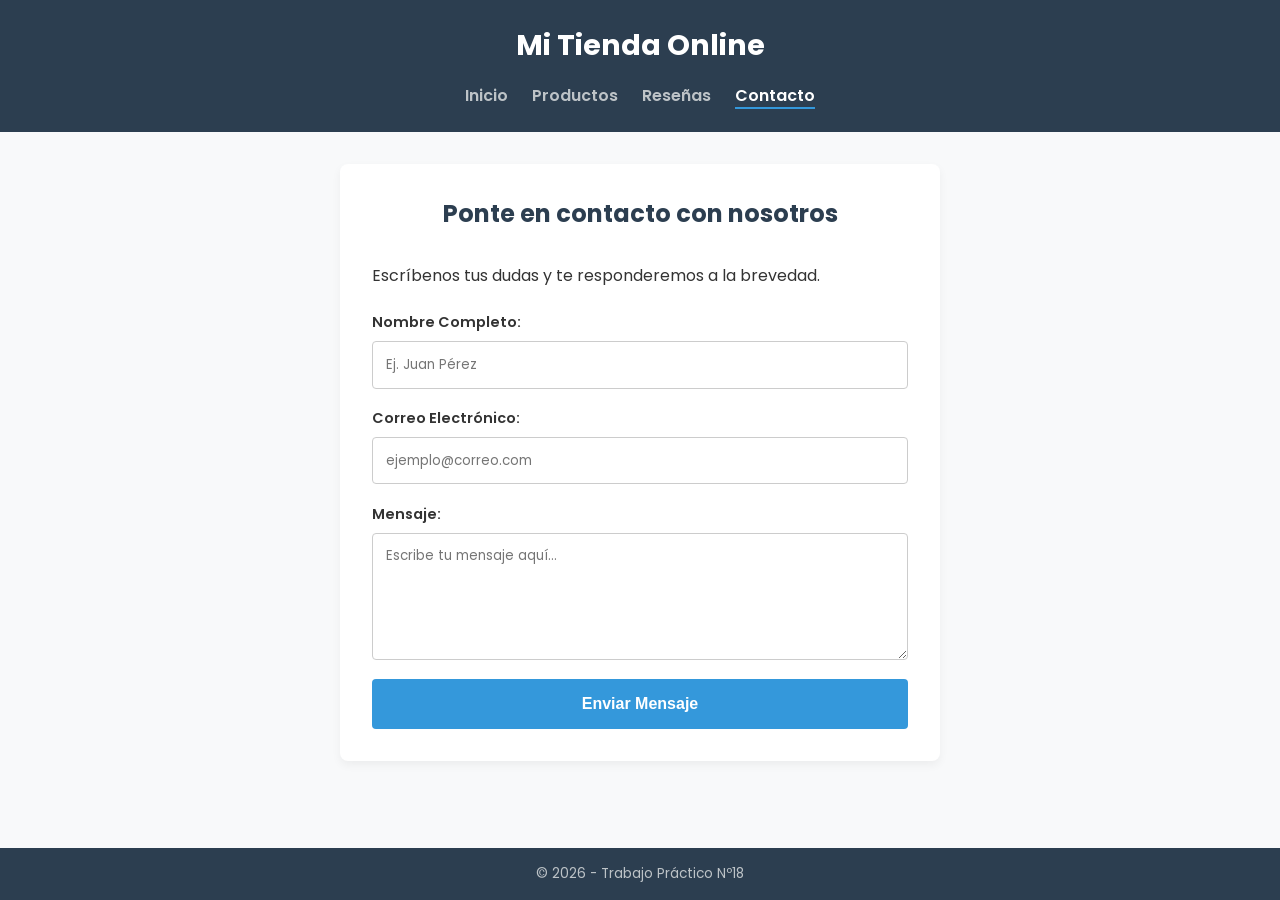
==== contacto.html @ 79cfa79b "Add files via upload" ====
<!DOCTYPE html>
<html lang="es">
<head>
    <meta charset="UTF-8">
    <meta name="viewport" content="width=device-width, initial-scale=1.0">
    <title>E-Commerce - Contacto</title>
    <link href="https://fonts.googleapis.com/css2?family=Poppins:wght@300;400;600&display=swap" rel="stylesheet">
    <link rel="stylesheet" href="styles.css">
</head>
<body>

    <header>
        <h1>Mi Tienda Online</h1>
        <nav>
            <ul>
                <li><a href="index.html">Inicio</a></li>
                <li><a href="productos.html">Productos</a></li>
                <li><a href="resenas.html">Reseñas</a></li>
                <li><a href="contacto.html" class="active">Contacto</a></li>
            </ul>
        </nav>
    </header>

    <main>
        <section class="contacto-section">
            <h2>Ponte en contacto con nosotros</h2>
            <p>Escríbenos tus dudas y te responderemos a la brevedad.</p>
            
            <form action="https://formspree.io/f/TU_ID_FORMSPREE" method="POST" class="contacto-form">
                <div class="form-group">
                    <label for="nombre">Nombre Completo:</label>
                    <input type="text" id="nombre" name="name" required placeholder="Ej. Juan Pérez">
                </div>

                <div class="form-group">
                    <label for="email">Correo Electrónico:</label>
                    <input type="email" id="email" name="email" required placeholder="ejemplo@correo.com">
                </div>

                <div class="form-group">
                    <label for="mensaje">Mensaje:</label>
                    <textarea id="mensaje" name="message" rows="5" required placeholder="Escribe tu mensaje aquí..."></textarea>
                </div>

                <button type="submit" class="btn-enviar">Enviar Mensaje</button>
            </form>
        </section>
    </main>

    <footer>
        <p>&copy; 2026 - Trabajo Práctico Nº18 </p>
    </footer>

</body>
</html>
---- styles.css ----
/* --- CONFIGURACIÓN GENERAL Y FUENTES --- */
:root {
    --primary-color: #2c3e50;
    --accent-color: #3498db;
    --background-light: #f8f9fa;
    --text-dark: #333333;
    --white: #ffffff;
}

* {
    margin: 0;
    padding: 0;
    box-sizing: border-box;
}

body {
    font-family: 'Poppins', sans-serif;
    color: var(--text-dark);
    background-color: var(--background-light);
    display: flex;
    flex-direction: column;
    min-height: 100vh;
}

main {
    flex: 1;
    padding: 2rem;
    max-width: 1200px;
    margin: 0 auto;
    width: 100%;
}

h2 {
    text-align: center;
    margin-bottom: 2rem;
    color: var(--primary-color);
}

/* --- HEADER Y NAVEGACIÓN --- */
header {
    background-color: var(--primary-color);
    color: var(--white);
    padding: 1.5rem 2rem;
    text-align: center;
}

header h1 {
    margin-bottom: 1rem;
    font-size: 1.8rem;
}

nav ul {
    list-style: none;
    display: flex;
    justify-content: center;
    gap: 1.5rem;
}

nav ul li a {
    color: #bdc3c7;
    text-decoration: none;
    font-weight: 600;
    transition: color 0.3s;
}

nav ul li a:hover, nav ul li a.active {
    color: var(--white);
    border-bottom: 2px solid var(--accent-color);
}

/* --- SECCIÓN INICIO (Degradado en Fondo) --- */
.hero-section {
    background: linear-gradient(135deg, #e0eafc, #cfdef3); /* Propiedad de Background aplicada */
    padding: 3rem 2rem;
    border-radius: 10px;
    text-align: center;
    box-shadow: 0 4px 6px rgba(0,0,0,0.05);
}

.video-container {
    position: relative;
    padding-bottom: 56.25%; /* Ratio 16:9 */
    height: 0;
    overflow: hidden;
    max-width: 100%;
    border-radius: 8px;
}

.video-container iframe {
    position: absolute;
    top: 0;
    left: 0;
    width: 100%;
    height: 100%;
}

/* --- SECCIÓN PRODUCTOS (Responsivo con Flexbox) --- */
.productos-container {
    display: flex;
    flex-wrap: wrap;
    gap: 2rem;
    justify-content: center;
}

.card {
    background-color: var(--white);
    border-radius: 8px;
    box-shadow: 0 4px 8px rgba(0,0,0,0.1);
    width: 300px;
    overflow: hidden;
    display: flex;
    flex-direction: column;
    align-items: center;
    text-align: center;
    padding-bottom: 1.5rem;
    transition: transform 0.2s;
}

.card:hover {
    transform: translateY(-5px);
}

.card img {
    width: 100%;
    height: 200px;
    object-fit: cover;
    margin-bottom: 1rem;
}

.card h3 {
    font-size: 1.2rem;
    margin: 0.5rem 1rem;
}

.card p {
    font-size: 0.9rem;
    color: #666;
    padding: 0 1rem;
    flex-grow: 1;
}

.card .precio {
    font-weight: bold;
    color: var(--accent-color);
    font-size: 1.2rem;
    margin-top: 1rem;
}

/* --- SECCIÓN RESEÑAS (Distribución con Grid) --- */
.resenas-container {
    display: grid;
    grid-template-columns: repeat(auto-fit, minmax(250px, 1fr));
    gap: 1.5rem;
}

.resena-box {
    background-color: var(--white);
    padding: 1.5rem;
    border-radius: 8px;
    box-shadow: 0 2px 5px rgba(0,0,0,0.05);
    border-left: 4px solid var(--accent-color);
}

.resena-box h4 {
    margin-bottom: 0.5rem;
}

.calificacion {
    margin-bottom: 0.5rem;
}

/* --- SECCIÓN CONTACTO (Formulario & Media Queries) --- */
.contacto-section {
    max-width: 600px;
    margin: 0 auto;
    background-color: var(--white);
    padding: 2rem;
    border-radius: 8px;
    box-shadow: 0 4px 10px rgba(0,0,0,0.05);
}

.contacto-form {
    display: flex;
    flex-direction: column;
    gap: 1.2rem;
    margin-top: 1.5rem;
}

.form-group {
    display: flex;
    flex-direction: column;
    gap: 0.5rem;
}

.form-group label {
    font-weight: 600;
    font-size: 0.9rem;
}

.form-group input, .form-group textarea {
    padding: 0.8rem;
    border: 1px solid #ccc;
    border-radius: 4px;
    font-family: inherit;
    width: 100%;
}

.btn-enviar {
    background-color: var(--accent-color);
    color: var(--white);
    border: none;
    padding: 1rem;
    font-size: 1rem;
    font-weight: bold;
    border-radius: 4px;
    cursor: pointer;
    transition: background 0.3s;
}

.btn-enviar:hover {
    background-color: #2980b9;
}

/* --- FOOTER --- */
footer {
    background-color: var(--primary-color);
    color: #bdc3c7;
    text-align: center;
    padding: 1rem;
    font-size: 0.85rem;
    margin-top: auto;
}

/* --- MEDIA QUERIES (Responsividad específica para Contacto e Header) --- */
@media (max-width: 600px) {
    header {
        padding: 1rem;
    }
    
    nav ul {
        flex-direction: column;
        gap: 0.5rem;
    }
    
    .contacto-section {
        padding: 1.2rem;
    }
    
    .btn-enviar {
        padding: 0.8rem;
    }
}
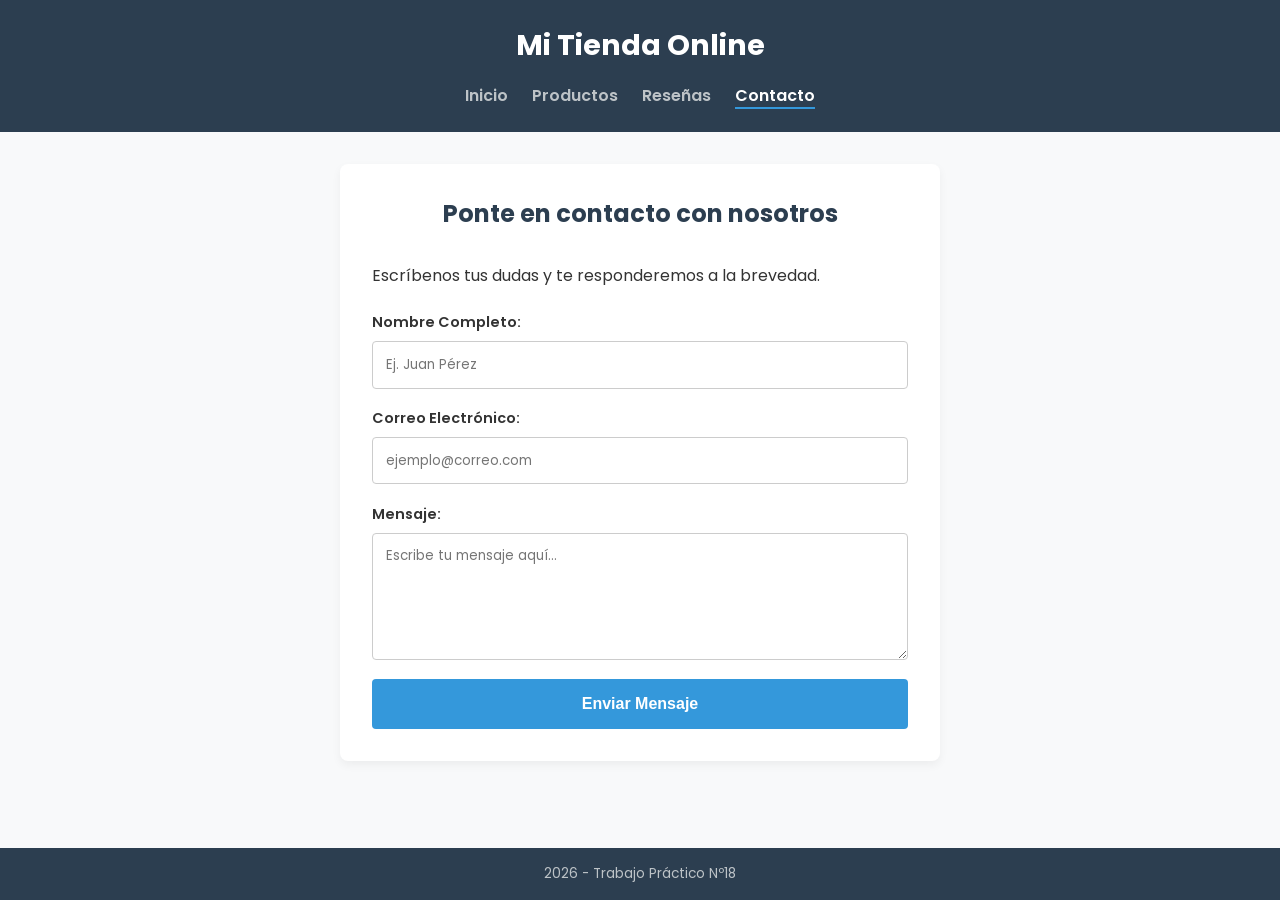
==== commit 0bb5b487: "Add contacto.html for contact form page" ====
--- a/contacto.html
+++ b/contacto.html
@@ -1,55 +1,55 @@
-<!DOCTYPE html>
-<html lang="es">
-<head>
-    <meta charset="UTF-8">
-    <meta name="viewport" content="width=device-width, initial-scale=1.0">
-    <title>E-Commerce - Contacto</title>
-    <link href="https://fonts.googleapis.com/css2?family=Poppins:wght@300;400;600&display=swap" rel="stylesheet">
-    <link rel="stylesheet" href="styles.css">
-</head>
-<body>
-
-    <header>
-        <h1>Mi Tienda Online</h1>
-        <nav>
-            <ul>
-                <li><a href="index.html">Inicio</a></li>
-                <li><a href="productos.html">Productos</a></li>
-                <li><a href="resenas.html">Reseñas</a></li>
-                <li><a href="contacto.html" class="active">Contacto</a></li>
-            </ul>
-        </nav>
-    </header>
-
-    <main>
-        <section class="contacto-section">
-            <h2>Ponte en contacto con nosotros</h2>
-            <p>Escríbenos tus dudas y te responderemos a la brevedad.</p>
-            
-            <form action="https://formspree.io/f/TU_ID_FORMSPREE" method="POST" class="contacto-form">
-                <div class="form-group">
-                    <label for="nombre">Nombre Completo:</label>
-                    <input type="text" id="nombre" name="name" required placeholder="Ej. Juan Pérez">
-                </div>
-
-                <div class="form-group">
-                    <label for="email">Correo Electrónico:</label>
-                    <input type="email" id="email" name="email" required placeholder="ejemplo@correo.com">
-                </div>
-
-                <div class="form-group">
-                    <label for="mensaje">Mensaje:</label>
-                    <textarea id="mensaje" name="message" rows="5" required placeholder="Escribe tu mensaje aquí..."></textarea>
-                </div>
-
-                <button type="submit" class="btn-enviar">Enviar Mensaje</button>
-            </form>
-        </section>
-    </main>
-
-    <footer>
-        <p>&copy; 2026 - Trabajo Práctico Nº18 </p>
-    </footer>
-
-</body>
-</html>+<!DOCTYPE html>
+<html lang="es">
+<head>
+    <meta charset="UTF-8">
+    <meta name="viewport" content="width=device-width, initial-scale=1.0">
+    <title>E-Commerce - Contacto</title>
+    <link href="https://fonts.googleapis.com/css2?family=Poppins:wght@300;400;600&display=swap" rel="stylesheet">
+    <link rel="stylesheet" href="styles.css">
+</head>
+<body>
+
+    <header>
+        <h1>Mi Tienda Online</h1>
+        <nav>
+            <ul>
+                <li><a href="index.html">Inicio</a></li>
+                <li><a href="productos.html">Productos</a></li>
+                <li><a href="resenas.html">Reseñas</a></li>
+                <li><a href="contacto.html" class="active">Contacto</a></li>
+            </ul>
+        </nav>
+    </header>
+
+    <main>
+        <section class="contacto-section">
+            <h2>Ponte en contacto con nosotros</h2>
+            <p>Escríbenos tus dudas y te responderemos a la brevedad.</p>
+            
+            <form action="https://formspree.io/f/TU_ID_FORMSPREE" method="POST" class="contacto-form">
+                <div class="form-group">
+                    <label for="nombre">Nombre Completo:</label>
+                    <input type="text" id="nombre" name="name" required placeholder="Ej. Juan Pérez">
+                </div>
+
+                <div class="form-group">
+                    <label for="email">Correo Electrónico:</label>
+                    <input type="email" id="email" name="email" required placeholder="ejemplo@correo.com">
+                </div>
+
+                <div class="form-group">
+                    <label for="mensaje">Mensaje:</label>
+                    <textarea id="mensaje" name="message" rows="5" required placeholder="Escribe tu mensaje aquí..."></textarea>
+                </div>
+
+                <button type="submit" class="btn-enviar">Enviar Mensaje</button>
+            </form>
+        </section>
+    </main>
+
+    <footer>
+        <p>2026 - Trabajo Práctico Nº18 </p>
+    </footer>
+
+</body>
+</html>
--- a/styles.css
+++ b/styles.css
@@ -1,252 +1,252 @@
-/* --- CONFIGURACIÓN GENERAL Y FUENTES --- */
-:root {
-    --primary-color: #2c3e50;
-    --accent-color: #3498db;
-    --background-light: #f8f9fa;
-    --text-dark: #333333;
-    --white: #ffffff;
-}
-
-* {
-    margin: 0;
-    padding: 0;
-    box-sizing: border-box;
-}
-
-body {
-    font-family: 'Poppins', sans-serif;
-    color: var(--text-dark);
-    background-color: var(--background-light);
-    display: flex;
-    flex-direction: column;
-    min-height: 100vh;
-}
-
-main {
-    flex: 1;
-    padding: 2rem;
-    max-width: 1200px;
-    margin: 0 auto;
-    width: 100%;
-}
-
-h2 {
-    text-align: center;
-    margin-bottom: 2rem;
-    color: var(--primary-color);
-}
-
-/* --- HEADER Y NAVEGACIÓN --- */
-header {
-    background-color: var(--primary-color);
-    color: var(--white);
-    padding: 1.5rem 2rem;
-    text-align: center;
-}
-
-header h1 {
-    margin-bottom: 1rem;
-    font-size: 1.8rem;
-}
-
-nav ul {
-    list-style: none;
-    display: flex;
-    justify-content: center;
-    gap: 1.5rem;
-}
-
-nav ul li a {
-    color: #bdc3c7;
-    text-decoration: none;
-    font-weight: 600;
-    transition: color 0.3s;
-}
-
-nav ul li a:hover, nav ul li a.active {
-    color: var(--white);
-    border-bottom: 2px solid var(--accent-color);
-}
-
-/* --- SECCIÓN INICIO (Degradado en Fondo) --- */
-.hero-section {
-    background: linear-gradient(135deg, #e0eafc, #cfdef3); /* Propiedad de Background aplicada */
-    padding: 3rem 2rem;
-    border-radius: 10px;
-    text-align: center;
-    box-shadow: 0 4px 6px rgba(0,0,0,0.05);
-}
-
-.video-container {
-    position: relative;
-    padding-bottom: 56.25%; /* Ratio 16:9 */
-    height: 0;
-    overflow: hidden;
-    max-width: 100%;
-    border-radius: 8px;
-}
-
-.video-container iframe {
-    position: absolute;
-    top: 0;
-    left: 0;
-    width: 100%;
-    height: 100%;
-}
-
-/* --- SECCIÓN PRODUCTOS (Responsivo con Flexbox) --- */
-.productos-container {
-    display: flex;
-    flex-wrap: wrap;
-    gap: 2rem;
-    justify-content: center;
-}
-
-.card {
-    background-color: var(--white);
-    border-radius: 8px;
-    box-shadow: 0 4px 8px rgba(0,0,0,0.1);
-    width: 300px;
-    overflow: hidden;
-    display: flex;
-    flex-direction: column;
-    align-items: center;
-    text-align: center;
-    padding-bottom: 1.5rem;
-    transition: transform 0.2s;
-}
-
-.card:hover {
-    transform: translateY(-5px);
-}
-
-.card img {
-    width: 100%;
-    height: 200px;
-    object-fit: cover;
-    margin-bottom: 1rem;
-}
-
-.card h3 {
-    font-size: 1.2rem;
-    margin: 0.5rem 1rem;
-}
-
-.card p {
-    font-size: 0.9rem;
-    color: #666;
-    padding: 0 1rem;
-    flex-grow: 1;
-}
-
-.card .precio {
-    font-weight: bold;
-    color: var(--accent-color);
-    font-size: 1.2rem;
-    margin-top: 1rem;
-}
-
-/* --- SECCIÓN RESEÑAS (Distribución con Grid) --- */
-.resenas-container {
-    display: grid;
-    grid-template-columns: repeat(auto-fit, minmax(250px, 1fr));
-    gap: 1.5rem;
-}
-
-.resena-box {
-    background-color: var(--white);
-    padding: 1.5rem;
-    border-radius: 8px;
-    box-shadow: 0 2px 5px rgba(0,0,0,0.05);
-    border-left: 4px solid var(--accent-color);
-}
-
-.resena-box h4 {
-    margin-bottom: 0.5rem;
-}
-
-.calificacion {
-    margin-bottom: 0.5rem;
-}
-
-/* --- SECCIÓN CONTACTO (Formulario & Media Queries) --- */
-.contacto-section {
-    max-width: 600px;
-    margin: 0 auto;
-    background-color: var(--white);
-    padding: 2rem;
-    border-radius: 8px;
-    box-shadow: 0 4px 10px rgba(0,0,0,0.05);
-}
-
-.contacto-form {
-    display: flex;
-    flex-direction: column;
-    gap: 1.2rem;
-    margin-top: 1.5rem;
-}
-
-.form-group {
-    display: flex;
-    flex-direction: column;
-    gap: 0.5rem;
-}
-
-.form-group label {
-    font-weight: 600;
-    font-size: 0.9rem;
-}
-
-.form-group input, .form-group textarea {
-    padding: 0.8rem;
-    border: 1px solid #ccc;
-    border-radius: 4px;
-    font-family: inherit;
-    width: 100%;
-}
-
-.btn-enviar {
-    background-color: var(--accent-color);
-    color: var(--white);
-    border: none;
-    padding: 1rem;
-    font-size: 1rem;
-    font-weight: bold;
-    border-radius: 4px;
-    cursor: pointer;
-    transition: background 0.3s;
-}
-
-.btn-enviar:hover {
-    background-color: #2980b9;
-}
-
-/* --- FOOTER --- */
-footer {
-    background-color: var(--primary-color);
-    color: #bdc3c7;
-    text-align: center;
-    padding: 1rem;
-    font-size: 0.85rem;
-    margin-top: auto;
-}
-
-/* --- MEDIA QUERIES (Responsividad específica para Contacto e Header) --- */
-@media (max-width: 600px) {
-    header {
-        padding: 1rem;
-    }
-    
-    nav ul {
-        flex-direction: column;
-        gap: 0.5rem;
-    }
-    
-    .contacto-section {
-        padding: 1.2rem;
-    }
-    
-    .btn-enviar {
-        padding: 0.8rem;
-    }
-}+/* --- CONFIGURACIÓN GENERAL Y FUENTES --- */
+:root {
+    --primary-color: #2c3e50;
+    --accent-color: #3498db;
+    --background-light: #f8f9fa;
+    --text-dark: #333333;
+    --white: #ffffff;
+}
+
+* {
+    margin: 0;
+    padding: 0;
+    box-sizing: border-box;
+}
+
+body {
+    font-family: 'Poppins', sans-serif;
+    color: var(--text-dark);
+    background-color: var(--background-light);
+    display: flex;
+    flex-direction: column;
+    min-height: 100vh;
+}
+
+main {
+    flex: 1;
+    padding: 2rem;
+    max-width: 1200px;
+    margin: 0 auto;
+    width: 100%;
+}
+
+h2 {
+    text-align: center;
+    margin-bottom: 2rem;
+    color: var(--primary-color);
+}
+
+/* --- HEADER Y NAVEGACIÓN --- */
+header {
+    background-color: var(--primary-color);
+    color: var(--white);
+    padding: 1.5rem 2rem;
+    text-align: center;
+}
+
+header h1 {
+    margin-bottom: 1rem;
+    font-size: 1.8rem;
+}
+
+nav ul {
+    list-style: none;
+    display: flex;
+    justify-content: center;
+    gap: 1.5rem;
+}
+
+nav ul li a {
+    color: #bdc3c7;
+    text-decoration: none;
+    font-weight: 600;
+    transition: color 0.3s;
+}
+
+nav ul li a:hover, nav ul li a.active {
+    color: var(--white);
+    border-bottom: 2px solid var(--accent-color);
+}
+
+/* --- SECCIÓN INICIO (Degradado en Fondo) --- */
+.hero-section {
+    background: linear-gradient(135deg, #e0eafc, #cfdef3); /* Propiedad de Background aplicada */
+    padding: 3rem 2rem;
+    border-radius: 10px;
+    text-align: center;
+    box-shadow: 0 4px 6px rgba(0,0,0,0.05);
+}
+
+.video-container {
+    position: relative;
+    padding-bottom: 56.25%; /* Ratio 16:9 */
+    height: 0;
+    overflow: hidden;
+    max-width: 100%;
+    border-radius: 8px;
+}
+
+.video-container iframe {
+    position: absolute;
+    top: 0;
+    left: 0;
+    width: 100%;
+    height: 100%;
+}
+
+/* --- SECCIÓN PRODUCTOS (Responsivo con Flexbox) --- */
+.productos-container {
+    display: flex;
+    flex-wrap: wrap;
+    gap: 2rem;
+    justify-content: center;
+}
+
+.card {
+    background-color: var(--white);
+    border-radius: 8px;
+    box-shadow: 0 4px 8px rgba(0,0,0,0.1);
+    width: 300px;
+    overflow: hidden;
+    display: flex;
+    flex-direction: column;
+    align-items: center;
+    text-align: center;
+    padding-bottom: 1.5rem;
+    transition: transform 0.2s;
+}
+
+.card:hover {
+    transform: translateY(-5px);
+}
+
+.card img {
+    width: 100%;
+    height: 200px;
+    object-fit: cover;
+    margin-bottom: 1rem;
+}
+
+.card h3 {
+    font-size: 1.2rem;
+    margin: 0.5rem 1rem;
+}
+
+.card p {
+    font-size: 0.9rem;
+    color: #666;
+    padding: 0 1rem;
+    flex-grow: 1;
+}
+
+.card .precio {
+    font-weight: bold;
+    color: var(--accent-color);
+    font-size: 1.2rem;
+    margin-top: 1rem;
+}
+
+/* --- SECCIÓN RESEÑAS (Distribución con Grid) --- */
+.resenas-container {
+    display: grid;
+    grid-template-columns: repeat(auto-fit, minmax(250px, 1fr));
+    gap: 1.5rem;
+}
+
+.resena-box {
+    background-color: var(--white);
+    padding: 1.5rem;
+    border-radius: 8px;
+    box-shadow: 0 2px 5px rgba(0,0,0,0.05);
+    border-left: 4px solid var(--accent-color);
+}
+
+.resena-box h4 {
+    margin-bottom: 0.5rem;
+}
+
+.calificacion {
+    margin-bottom: 0.5rem;
+}
+
+/* --- SECCIÓN CONTACTO (Formulario & Media Queries) --- */
+.contacto-section {
+    max-width: 600px;
+    margin: 0 auto;
+    background-color: var(--white);
+    padding: 2rem;
+    border-radius: 8px;
+    box-shadow: 0 4px 10px rgba(0,0,0,0.05);
+}
+
+.contacto-form {
+    display: flex;
+    flex-direction: column;
+    gap: 1.2rem;
+    margin-top: 1.5rem;
+}
+
+.form-group {
+    display: flex;
+    flex-direction: column;
+    gap: 0.5rem;
+}
+
+.form-group label {
+    font-weight: 600;
+    font-size: 0.9rem;
+}
+
+.form-group input, .form-group textarea {
+    padding: 0.8rem;
+    border: 1px solid #ccc;
+    border-radius: 4px;
+    font-family: inherit;
+    width: 100%;
+}
+
+.btn-enviar {
+    background-color: var(--accent-color);
+    color: var(--white);
+    border: none;
+    padding: 1rem;
+    font-size: 1rem;
+    font-weight: bold;
+    border-radius: 4px;
+    cursor: pointer;
+    transition: background 0.3s;
+}
+
+.btn-enviar:hover {
+    background-color: #2980b9;
+}
+
+/* --- FOOTER --- */
+footer {
+    background-color: var(--primary-color);
+    color: #bdc3c7;
+    text-align: center;
+    padding: 1rem;
+    font-size: 0.85rem;
+    margin-top: auto;
+}
+
+/* --- MEDIA QUERIES (Responsividad específica para Contacto e Header) --- */
+@media (max-width: 600px) {
+    header {
+        padding: 1rem;
+    }
+    
+    nav ul {
+        flex-direction: column;
+        gap: 0.5rem;
+    }
+    
+    .contacto-section {
+        padding: 1.2rem;
+    }
+    
+    .btn-enviar {
+        padding: 0.8rem;
+    }
+}
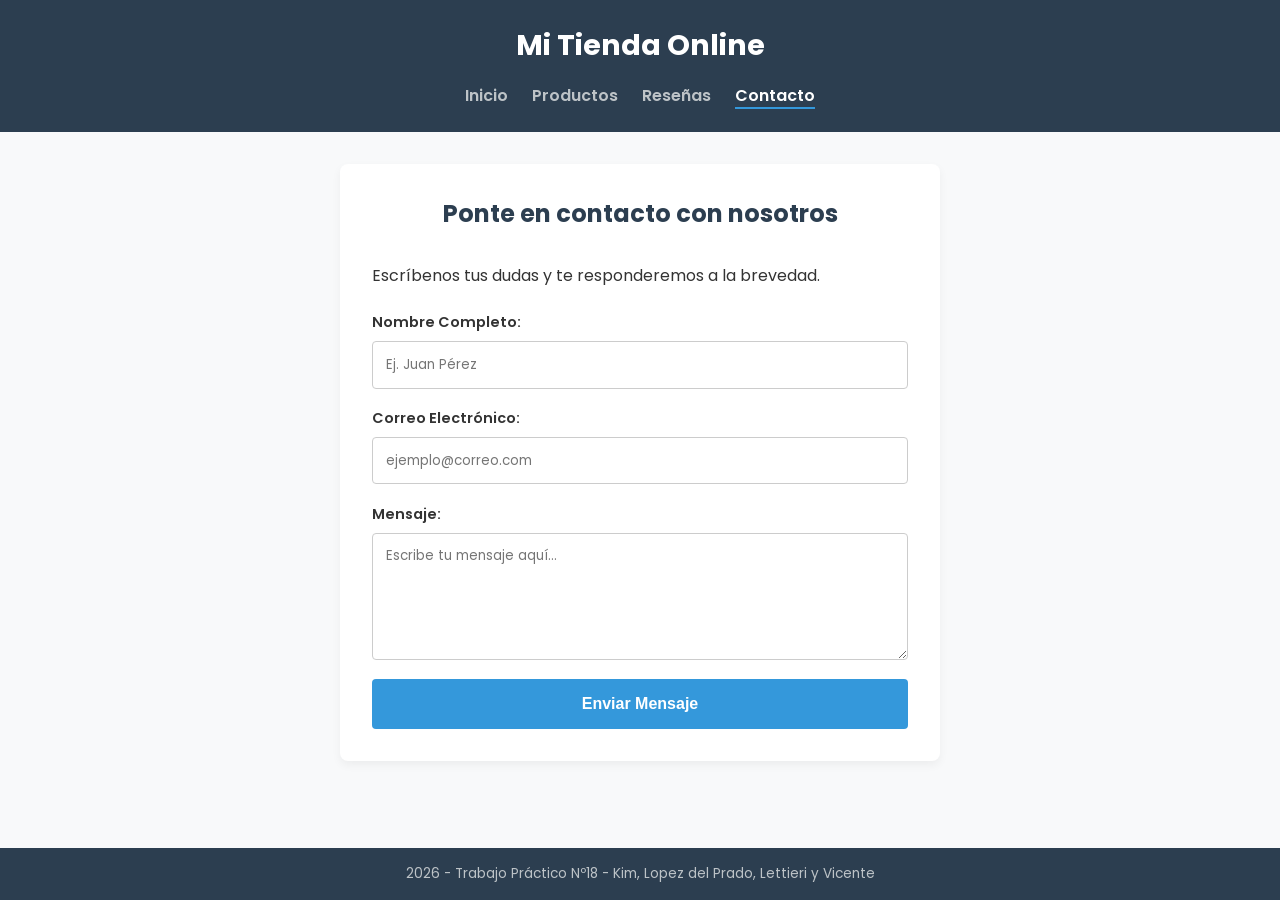
==== commit 4569d9da: "Update footer with group member names" ====
--- a/contacto.html
+++ b/contacto.html
@@ -48,7 +48,7 @@
     </main>
 
     <footer>
-        <p>2026 - Trabajo Práctico Nº18 </p>
+        <p>2026 - Trabajo Práctico Nº18 - Kim, Lopez del Prado, Lettieri y Vicente</p>
     </footer>
 
 </body>
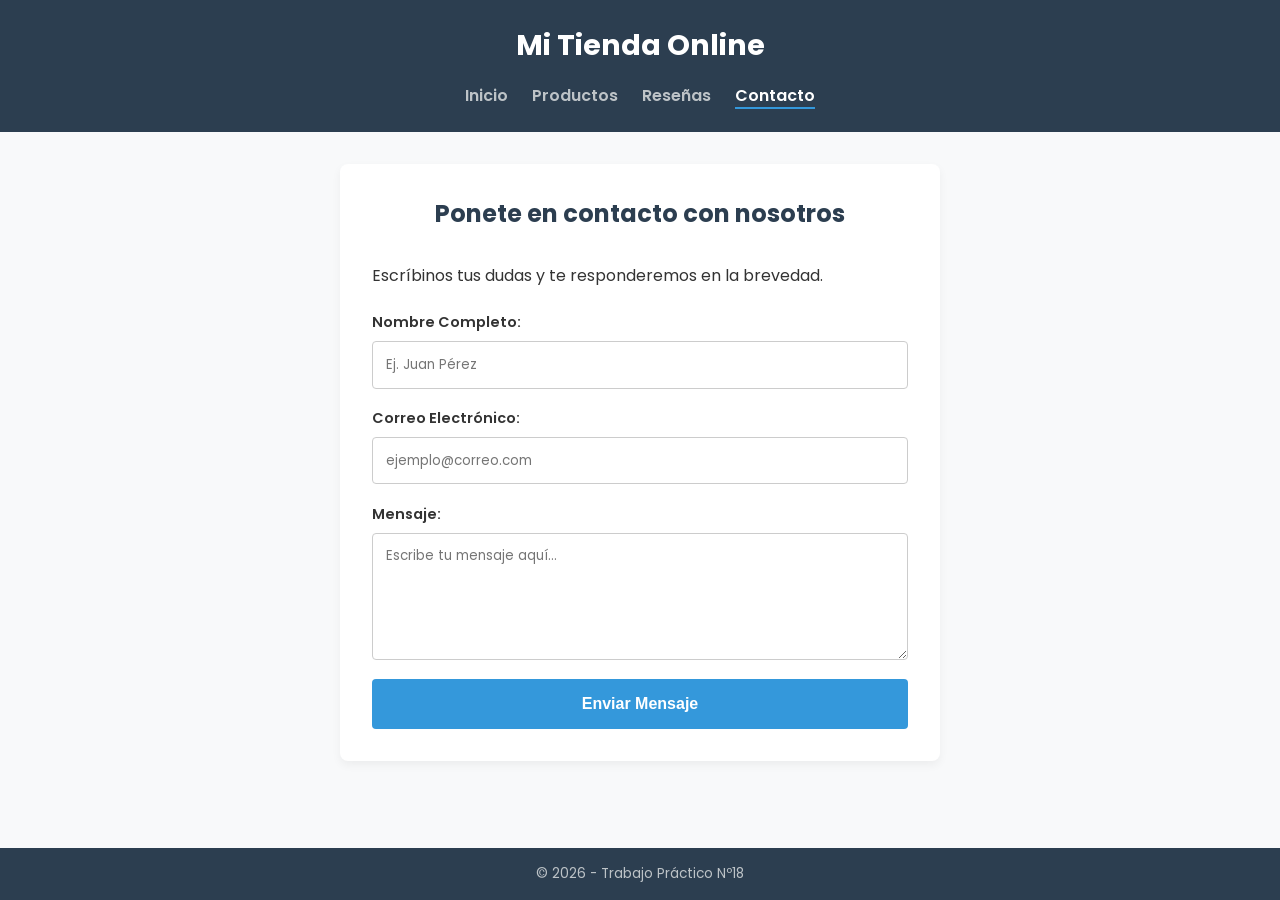
==== commit 193eba29: "Update contacto.html" ====
--- a/contacto.html
+++ b/contacto.html
@@ -1,55 +1,55 @@
-<!DOCTYPE html>
-<html lang="es">
-<head>
-    <meta charset="UTF-8">
-    <meta name="viewport" content="width=device-width, initial-scale=1.0">
-    <title>E-Commerce - Contacto</title>
-    <link href="https://fonts.googleapis.com/css2?family=Poppins:wght@300;400;600&display=swap" rel="stylesheet">
-    <link rel="stylesheet" href="styles.css">
-</head>
-<body>
-
-    <header>
-        <h1>Mi Tienda Online</h1>
-        <nav>
-            <ul>
-                <li><a href="index.html">Inicio</a></li>
-                <li><a href="productos.html">Productos</a></li>
-                <li><a href="resenas.html">Reseñas</a></li>
-                <li><a href="contacto.html" class="active">Contacto</a></li>
-            </ul>
-        </nav>
-    </header>
-
-    <main>
-        <section class="contacto-section">
-            <h2>Ponte en contacto con nosotros</h2>
-            <p>Escríbenos tus dudas y te responderemos a la brevedad.</p>
-            
-            <form action="https://formspree.io/f/TU_ID_FORMSPREE" method="POST" class="contacto-form">
-                <div class="form-group">
-                    <label for="nombre">Nombre Completo:</label>
-                    <input type="text" id="nombre" name="name" required placeholder="Ej. Juan Pérez">
-                </div>
-
-                <div class="form-group">
-                    <label for="email">Correo Electrónico:</label>
-                    <input type="email" id="email" name="email" required placeholder="ejemplo@correo.com">
-                </div>
-
-                <div class="form-group">
-                    <label for="mensaje">Mensaje:</label>
-                    <textarea id="mensaje" name="message" rows="5" required placeholder="Escribe tu mensaje aquí..."></textarea>
-                </div>
-
-                <button type="submit" class="btn-enviar">Enviar Mensaje</button>
-            </form>
-        </section>
-    </main>
-
-    <footer>
-        <p>2026 - Trabajo Práctico Nº18 - Kim, Lopez del Prado, Lettieri y Vicente</p>
-    </footer>
-
-</body>
-</html>
+<!DOCTYPE html>
+<html lang="es">
+<head>
+    <meta charset="UTF-8">
+    <meta name="viewport" content="width=device-width, initial-scale=1.0">
+    <title>E-Commerce - Contacto</title>
+    <link href="https://fonts.googleapis.com/css2?family=Poppins:wght@300;400;600&display=swap" rel="stylesheet">
+    <link rel="stylesheet" href="styles.css">
+</head>
+<body>
+
+    <header>
+        <h1>Mi Tienda Online</h1>
+        <nav>
+            <ul>
+                <li><a href="index.html">Inicio</a></li>
+                <li><a href="productos.html">Productos</a></li>
+                <li><a href="resenas.html">Reseñas</a></li>
+                <li><a href="contacto.html" class="active">Contacto</a></li>
+            </ul>
+        </nav>
+    </header>
+
+    <main>
+        <section class="contacto-section">
+            <h2>Ponete en contacto con nosotros</h2>
+            <p>Escríbinos tus dudas y te responderemos en la brevedad.</p>
+            
+            <form action="https://formspree.io/f/TU_ID_FORMSPREE" method="POST" class="contacto-form">
+                <div class="form-group">
+                    <label for="nombre">Nombre Completo:</label>
+                    <input type="text" id="nombre" name="name" required placeholder="Ej. Juan Pérez">
+                </div>
+
+                <div class="form-group">
+                    <label for="email">Correo Electrónico:</label>
+                    <input type="email" id="email" name="email" required placeholder="ejemplo@correo.com">
+                </div>
+
+                <div class="form-group">
+                    <label for="mensaje">Mensaje:</label>
+                    <textarea id="mensaje" name="message" rows="5" required placeholder="Escribe tu mensaje aquí..."></textarea>
+                </div>
+
+                <button type="submit" class="btn-enviar">Enviar Mensaje</button>
+            </form>
+        </section>
+    </main>
+
+    <footer>
+        <p>&copy; 2026 - Trabajo Práctico Nº18 </p>
+    </footer>
+
+</body>
+</html>
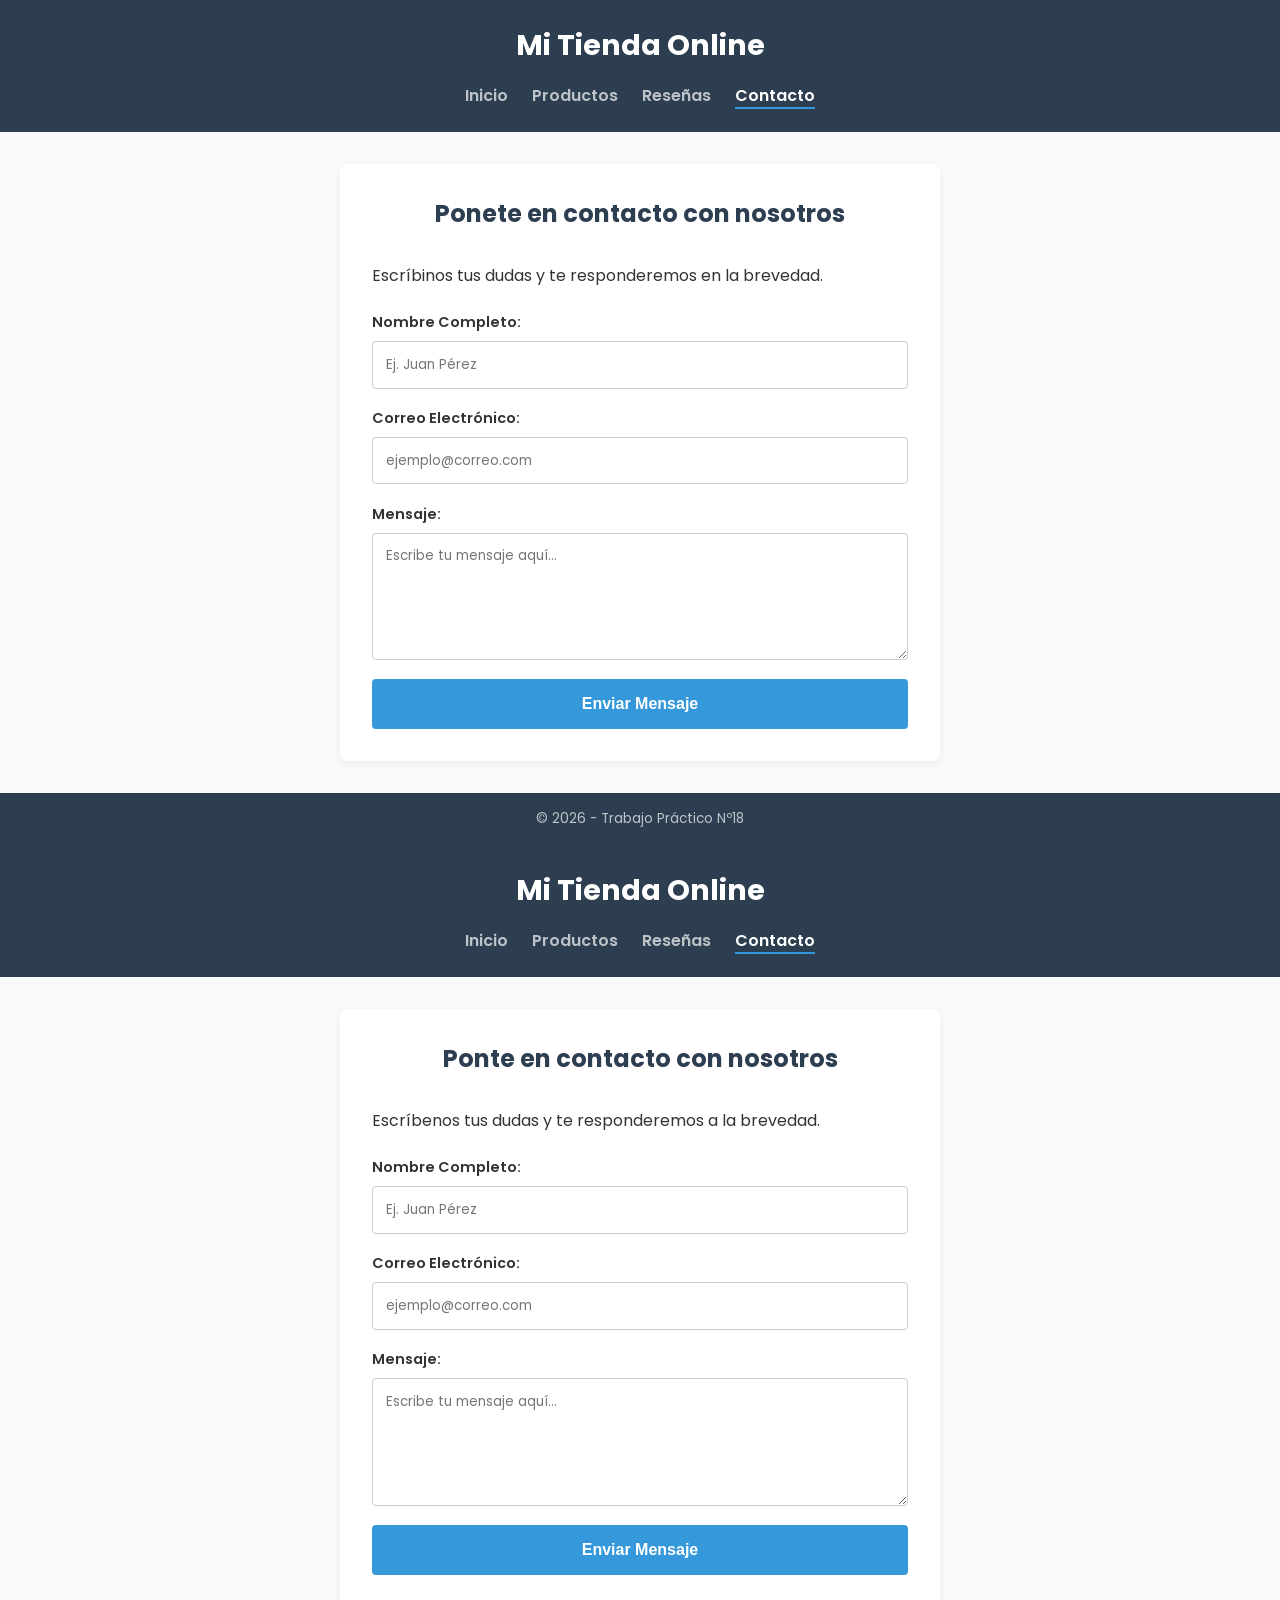
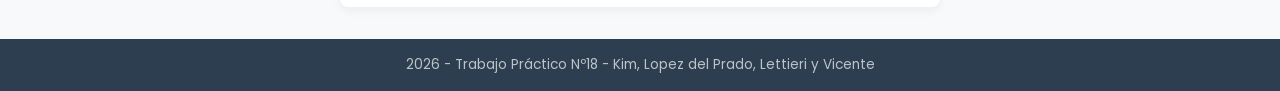
==== commit 001856b5: "Merge branch 'main' into desarrollo-HTML" ====
--- a/contacto.html
+++ b/contacto.html
@@ -1,3 +1,4 @@
+
 <!DOCTYPE html>
 <html lang="es">
 <head>
@@ -53,3 +54,59 @@
 
 </body>
 </html>
+<!DOCTYPE html>
+<html lang="es">
+<head>
+    <meta charset="UTF-8">
+    <meta name="viewport" content="width=device-width, initial-scale=1.0">
+    <title>E-Commerce - Contacto</title>
+    <link href="https://fonts.googleapis.com/css2?family=Poppins:wght@300;400;600&display=swap" rel="stylesheet">
+    <link rel="stylesheet" href="styles.css">
+</head>
+<body>
+
+    <header>
+        <h1>Mi Tienda Online</h1>
+        <nav>
+            <ul>
+                <li><a href="index.html">Inicio</a></li>
+                <li><a href="productos.html">Productos</a></li>
+                <li><a href="resenas.html">Reseñas</a></li>
+                <li><a href="contacto.html" class="active">Contacto</a></li>
+            </ul>
+        </nav>
+    </header>
+
+    <main>
+        <section class="contacto-section">
+            <h2>Ponte en contacto con nosotros</h2>
+            <p>Escríbenos tus dudas y te responderemos a la brevedad.</p>
+            
+            <form action="https://formspree.io/f/TU_ID_FORMSPREE" method="POST" class="contacto-form">
+                <div class="form-group">
+                    <label for="nombre">Nombre Completo:</label>
+                    <input type="text" id="nombre" name="name" required placeholder="Ej. Juan Pérez">
+                </div>
+
+                <div class="form-group">
+                    <label for="email">Correo Electrónico:</label>
+                    <input type="email" id="email" name="email" required placeholder="ejemplo@correo.com">
+                </div>
+
+                <div class="form-group">
+                    <label for="mensaje">Mensaje:</label>
+                    <textarea id="mensaje" name="message" rows="5" required placeholder="Escribe tu mensaje aquí..."></textarea>
+                </div>
+
+                <button type="submit" class="btn-enviar">Enviar Mensaje</button>
+            </form>
+        </section>
+    </main>
+
+    <footer>
+        <p>2026 - Trabajo Práctico Nº18 - Kim, Lopez del Prado, Lettieri y Vicente</p>
+    </footer>
+
+</body>
+</html>
+
